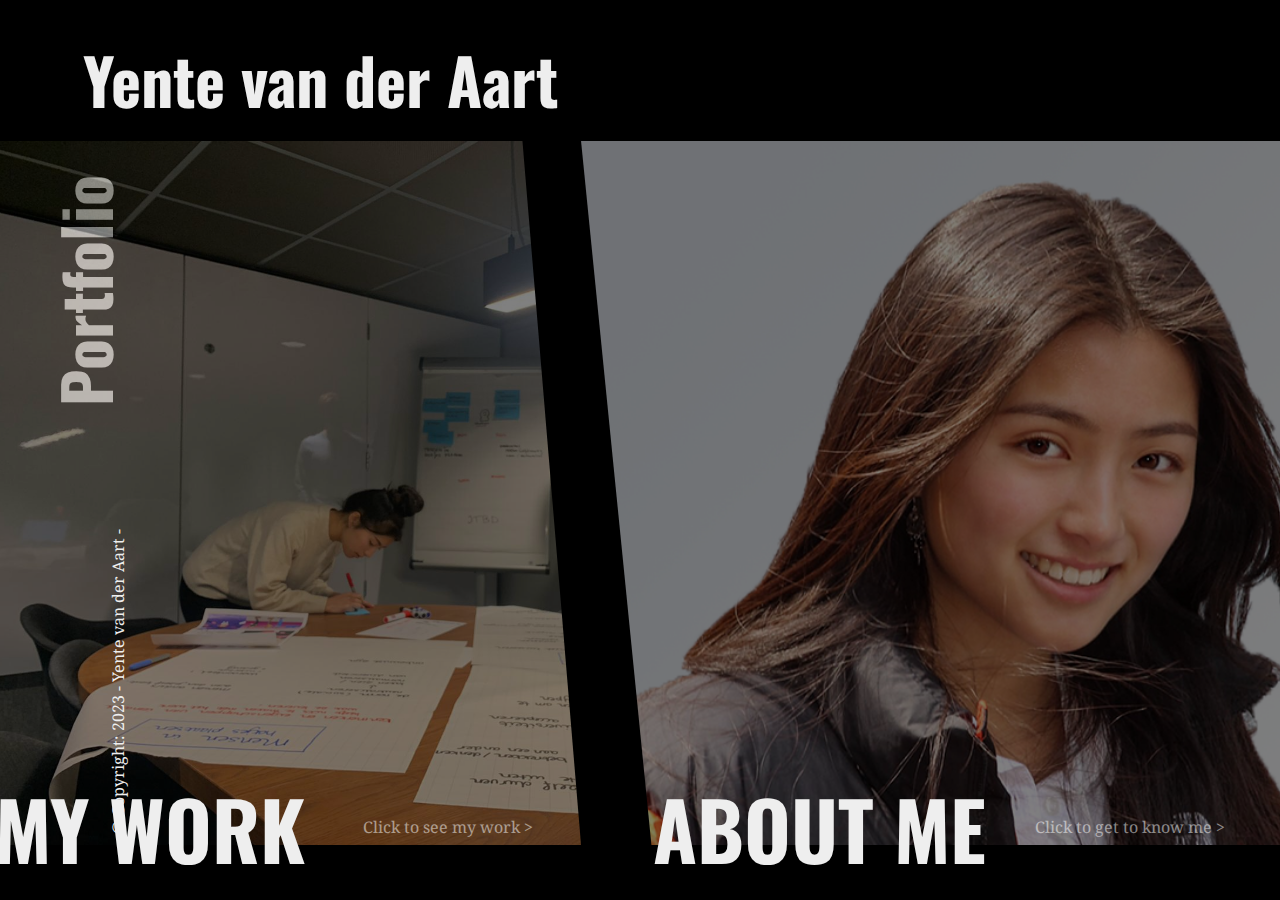
==== index.html @ a916abca "Add files via upload" ====
<!doctype html>
<html lang="NL">

<head>
    <meta charset="UTF-8">
    <meta name="author" content="Yente van der Aart">
    <meta name="viewport" content="width=device-width, initial-scale=1">

    <title>Yente van der Aart | Portfolio</title>

    <link rel="stylesheet" href="styles/style.css">
    <link rel="icon" type="image/svg+xml" href="images/WebLogo.png">
	
	<link rel="preconnect" href="https://fonts.googleapis.com"><link rel="preconnect" href="https://fonts.gstatic.com" crossorigin><link href="https://fonts.googleapis.com/css2?family=Caveat&family=Noto+Serif&family=Oswald:wght@200;600&display=swap" rel="stylesheet">
	
</head>


<body>
	<header>
		<h2>Portfolio</h2>
		<h2>Yente van der Aart</h2>
	</header>

	<main>

		<ul>
			<li>
			<a href="Werk.html">
			<img src= "images/HomeImage.jpg" alt="Yente working on a project"></a>
			<h1>MY WORK</h1>
			<p> Click to see my work  ></p>
			</li>
			 
			<li> 
			<a href="Mij.html">
			<img src="images/Headshot.png"alt="aboutme image"></a>
			<h1>ABOUT ME</h1>
			<p> Click to get to know me > </p>
			</li>
	    </ul>
<section>
	<h3>UX / UI designer commited to design suiteble interactive solutions, with the end user in mind.</h3>
	<p>"Where are challenges, there are opportunities"</p>
</section>
	</main>

	<footer>
	<p> © Copyright: 2023 - Yente van der Aart - </p>
	<a href="linkedin.com/in/yente-van-der-aart-4735a81bb"><img src="images/LinkdinLogo.png"></a>
	<a href="https://www.instagram.com/yente_vd_a/"><img src="images/InstagramLogo.png"></a>

	</footer>

	<script defer src="scripts/script.js"></script>
</body>
	
</html>
---- styles/style.css ----
/**************/
/* CSS REMEDY */
/**************/
*, *::after, *::before {
    padding: 0;
    margin: 0;
  box-sizing:border-box;  
}
button, summary {
	cursor:pointer;
}

/*********************/
/* CUSTOM PROPERTIES */
/*********************/
:root {
	
	--color-text:#eee;
}


h1, h2, h3, h4{
	font-family: 'Oswald', Arial, Helvetica, sans-serif;
	color: #eee;
}
h1 ,h2{
	font-weight: 800;
}
p{
	font-family: 'Noto serif', Arial, Helvetica, sans-serif;
	color: #eee;
}
/****************/
/* PAGE STYLING */
/****************/
body{
  width:100%;
  height:auto;
  background-color:#000;
}

header h2{
  font-size:4em;
}
header h2:first-of-type{
  position:absolute;
  top:3.8em;
  left:-0.5em;
  transform:rotate(-90deg);
}
header h2:nth-of-type(2){
position:absolute;
  top:0.5em;
  left:1.3em;
}

main ul {
  
  height:auto;
  margin: 0 auto;
  display:flex;
  list-style:none;
  position: absolute;
  top: 55%;
  left: 50%;
  transform: translate(-50%, -50%);
}
main ul li h1{
  font-size:5em;
}
main ul li:first-of-type h1{
  position: absolute;
  margin-top: -1em;
}
main ul li p{
	position: absolute;
	color: #fff;
	bottom: 0.7em;
	opacity: .5;
}


main ul li:first-of-type p{
	left:23em;
	animation: 5s linear 1s infinite running slidein;
}
@keyframes slidein{
	from {
		/* pushes the sun down past the viewport */
		transform: translatex(0vh);
	  }
	  to {
		/* returns the sun to its default position */
		transform: translatex(4vh);

	  }
	
}

main ul li:nth-of-type(2) p{
	left:65em;
	animation: 5s linear 1s infinite running slidein2;
}
@keyframes slidein2{
	from {
		/* pushes the sun down past the viewport */
		transform: translatex(0vh);
	  }
	  to {
		/* returns the sun to its default position */
		transform: translatex(4vh);

	  }
	
}
main ul li:nth-of-type(2) h1{
  position: absolute;
  margin-top: -1em;
  padding:0 0 0 .9em;
}

main ul li:first-of-type a img{
 
  width:auto;
  height:44em;
  opacity: 0.5;
  clip-path: polygon(0 0, 90% 0%, 100% 100%, 0% 100%);
}

main ul li:nth-of-type(2) a img{
  width:44em;
  height:auto;
  opacity: 0.5;
  
  clip-path: polygon(0 0, 100% 0%, 100% 100%, 10% 100%);
}

main ul li a img:hover{
  transform: scale(1.05);
  opacity: 1.0 ;
}
main section{

  background:#ffc;
  position: absolute;
  height:15em;
  width:15em;
  box-shadow: .2em .1em .4em black;
  padding:1em;
  left:85em;
  top:4em;
  rotate: -5deg;
  
  transform: scale(1);
  animation: loopAnimation 7s infinite;
  
  }
  
  @keyframes loopAnimation {

		10% {
		  transform: scale(0);
		}
		20% {
		  transform: scale(1);
		}
}

main section h3{
	font-family: 'Caveat', cursive;
	font-size: 1.5em;
	color:#000;
	padding-bottom: 0.5em;
}
main section p{
	font-family: 'Caveat', cursive;
	font-size: 1em;
	color:#000;
	font-style: italic;
}

footer p{
	position: absolute;
	font-size: 1em;
	bottom: 13em;
	left:-2.2em;
	transform:rotate(-90deg);
}

footer a:first-of-type img{
	width:1.5em;
	height: auto;
	position: absolute;
	bottom: 12em;
	left:98em;
}
footer a:nth-of-type(2) img{
	width:1.5em;
	height: auto;
	position: absolute;
	bottom: 15em;
	left:98em;
}
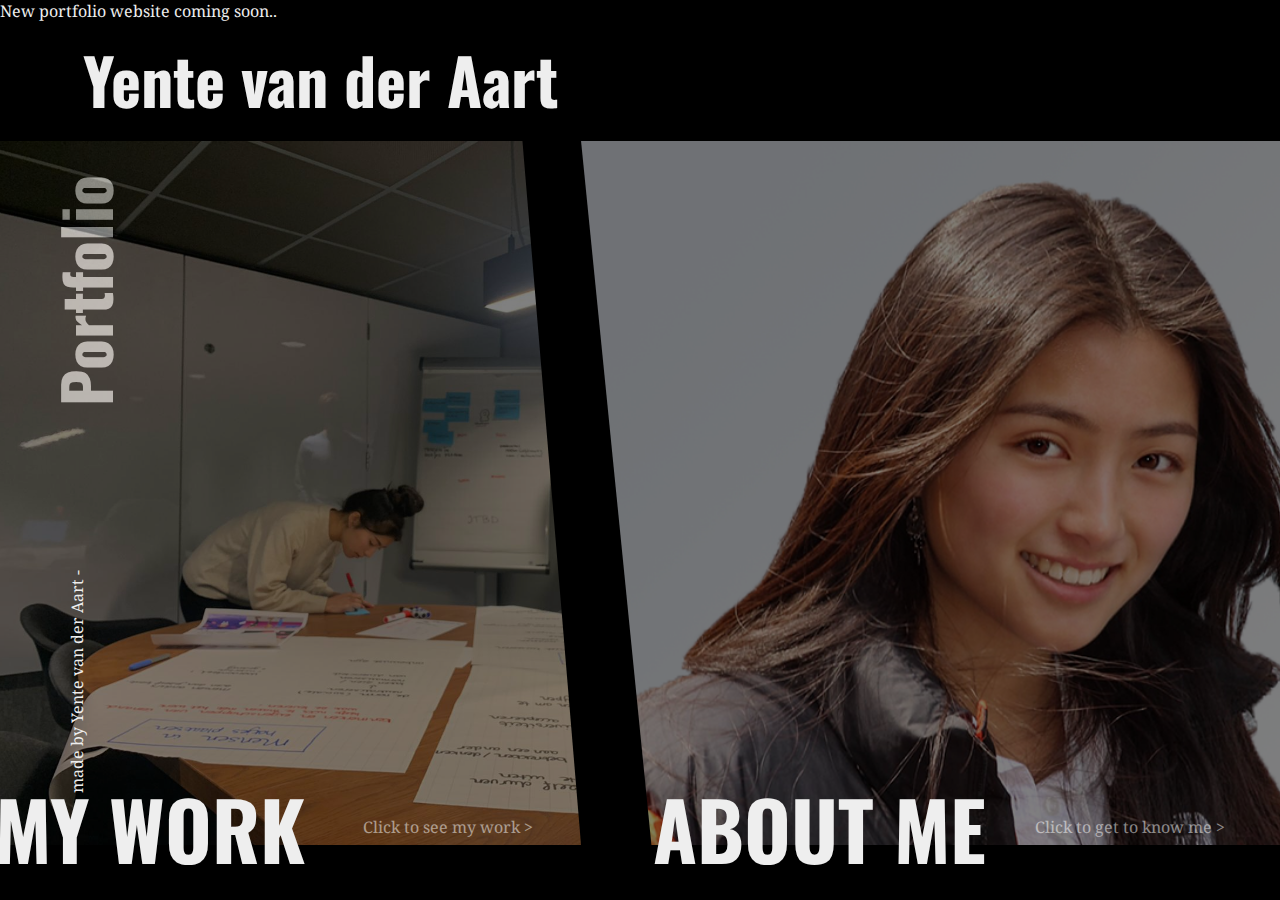
==== commit 1a9e017f: "Add files via upload" ====
--- a/index.html
+++ b/index.html
@@ -40,14 +40,15 @@
 			</li>
 	    </ul>
 <section>
-	<h3>UX / UI designer commited to design suiteble interactive solutions, with the end user in mind.</h3>
-	<p>"Where are challenges, there are opportunities"</p>
+	<h3>UX / UI designer commited to design fitting solutions, serving the user's needs and values.</h3>
+	<p>"My curiosity sparks my creativity."</p>
 </section>
+<p>New portfolio website coming soon..</p>
 	</main>
 
 	<footer>
-	<p> © Copyright: 2023 - Yente van der Aart - </p>
-	<a href="linkedin.com/in/yente-van-der-aart-4735a81bb"><img src="images/LinkdinLogo.png"></a>
+	<p> made by Yente van der Aart - </p>
+	<a href="https://www.linkedin.com/in/yente-van-der-aart-4735a81bb/"><img src="images/LinkdinLogo.png"></a>
 	<a href="https://www.instagram.com/yente_vd_a/"><img src="images/InstagramLogo.png"></a>
 
 	</footer>
--- a/styles/style.css
+++ b/styles/style.css
@@ -156,7 +156,7 @@
   
   }
   
-  @keyframes loopAnimation {
+  /* @keyframes loopAnimation {
 
 		10% {
 		  transform: scale(0);
@@ -164,7 +164,7 @@
 		20% {
 		  transform: scale(1);
 		}
-}
+} */
 
 main section h3{
 	font-family: 'Caveat', cursive;
